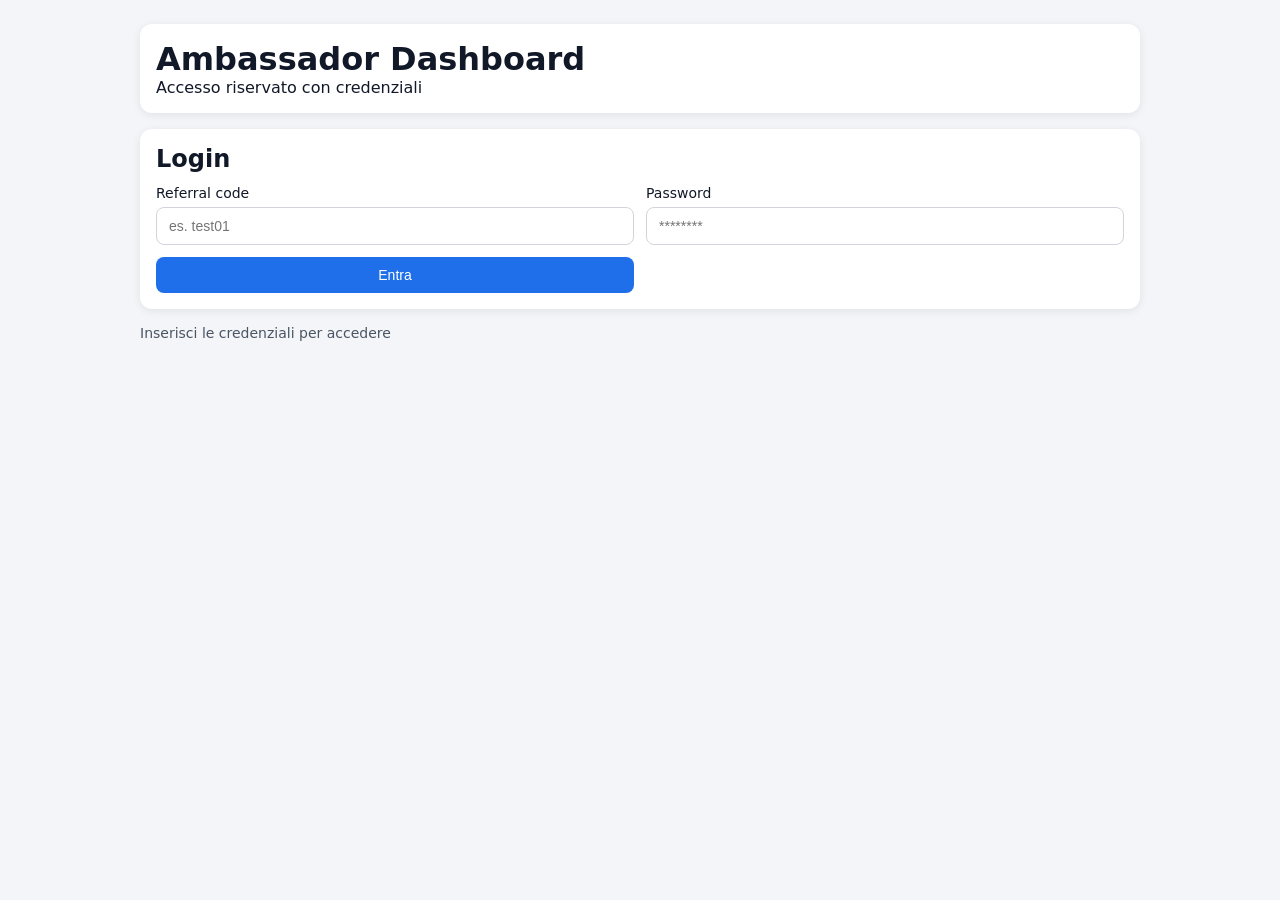
==== ambassador_dashboard/index.html @ a56cf741 "Add password change functionality and update activity tracking in Ambassador Dashboard" ====
<!doctype html>
<html lang="it">
  <head>
    <meta charset="UTF-8" />
    <meta name="viewport" content="width=device-width, initial-scale=1.0" />
    <title>Ambassador Dashboard</title>
    <link rel="stylesheet" href="./styles.css" />
  </head>
  <body>
    <main class="container">
      <header class="header card">
        <div>
          <h1>Ambassador Dashboard</h1>
          <p>Accesso riservato con credenziali</p>
        </div>
        <button id="logoutBtn" class="secondary hidden">Logout</button>
      </header>

      <section id="loginSection" class="card">
        <h2>Login</h2>
        <form id="loginForm" class="grid">
          <label>
            Referral code
            <input id="referralCode" required placeholder="es. test01" />
          </label>
          <label>
            Password
            <input id="password" type="password" required placeholder="********" />
          </label>
          <button type="submit">Entra</button>
        </form>
      </section>

      <section id="dashboardSection" class="hidden">
        <section class="stats-grid">
          <article class="card stat">
            <h3>Referral</h3>
            <p id="statReferral">-</p>
          </article>
          <article class="card stat">
            <h3>Persone Totali</h3>
            <p id="statTotal">0</p>
          </article>
          <article class="card stat">
            <h3>Ultimi 7 giorni</h3>
            <p id="statLast7">0</p>
          </article>
          <article class="card stat">
            <h3>Settimana precedente</h3>
            <p id="statPrev7">0</p>
          </article>
        </section>

        <section class="card">
          <div class="table-header">
            <h2>Andamento ultimi 30 giorni</h2>
            <button id="refreshBtn" class="secondary">Aggiorna</button>
          </div>
          <canvas id="activityChart" height="220"></canvas>
          <p id="activityHint" class="hint"></p>
        </section>

        <section class="card">
          <h2>Cambia password</h2>
          <form id="passwordForm" class="grid password-grid">
            <label>
              Password attuale
              <input id="currentPassword" type="password" required placeholder="********" />
            </label>
            <label>
              Nuova password
              <input id="newPassword" type="password" required placeholder="min 8 caratteri" />
            </label>
            <button type="submit">Aggiorna password</button>
          </form>
        </section>
      </section>

      <p id="statusText" class="status"></p>
    </main>

    <script src="./app.js"></script>
  </body>
</html>
---- ambassador_dashboard/styles.css ----
:root {
  font-family: Inter, system-ui, -apple-system, sans-serif;
}

body {
  margin: 0;
  background: #f3f5f8;
  color: #111827;
}

.container {
  max-width: 1000px;
  margin: 0 auto;
  padding: 24px;
  display: grid;
  gap: 16px;
}

.card {
  background: #fff;
  border-radius: 12px;
  box-shadow: 0 2px 10px rgba(0, 0, 0, 0.08);
  padding: 16px;
}

.header {
  display: flex;
  align-items: center;
  justify-content: space-between;
}

h1, h2, h3, p {
  margin: 0;
}

.grid {
  margin-top: 12px;
  display: grid;
  gap: 12px;
  grid-template-columns: repeat(2, minmax(0, 1fr));
}

label {
  display: grid;
  gap: 6px;
  font-size: 14px;
}

input, button {
  border: 1px solid #d1d5db;
  border-radius: 8px;
  padding: 10px 12px;
  font-size: 14px;
}

button {
  background: #1f6feb;
  color: white;
  border: none;
  cursor: pointer;
}

button.secondary {
  background: #374151;
}

.hidden {
  display: none;
}

.stats-grid {
  display: grid;
  gap: 12px;
  grid-template-columns: repeat(4, minmax(0, 1fr));
}

.stat p {
  margin-top: 6px;
  font-size: 28px;
  font-weight: 700;
}

#activityChart {
  width: 100%;
  max-width: 100%;
  background: #f8fafc;
  border-radius: 10px;
}

.hint {
  margin-top: 10px;
  color: #6b7280;
  font-size: 13px;
}

.password-grid {
  grid-template-columns: repeat(2, minmax(0, 1fr)) auto;
}

.table-header {
  display: flex;
  justify-content: space-between;
  align-items: center;
  margin-bottom: 12px;
}

table {
  width: 100%;
  border-collapse: collapse;
}

th,
td {
  text-align: left;
  padding: 10px;
  border-bottom: 1px solid #e5e7eb;
}

.status {
  margin: 0;
  color: #4b5563;
  font-size: 14px;
}

@media (max-width: 900px) {
  .grid {
    grid-template-columns: 1fr;
  }

  .stats-grid {
    grid-template-columns: repeat(2, minmax(0, 1fr));
  }
}
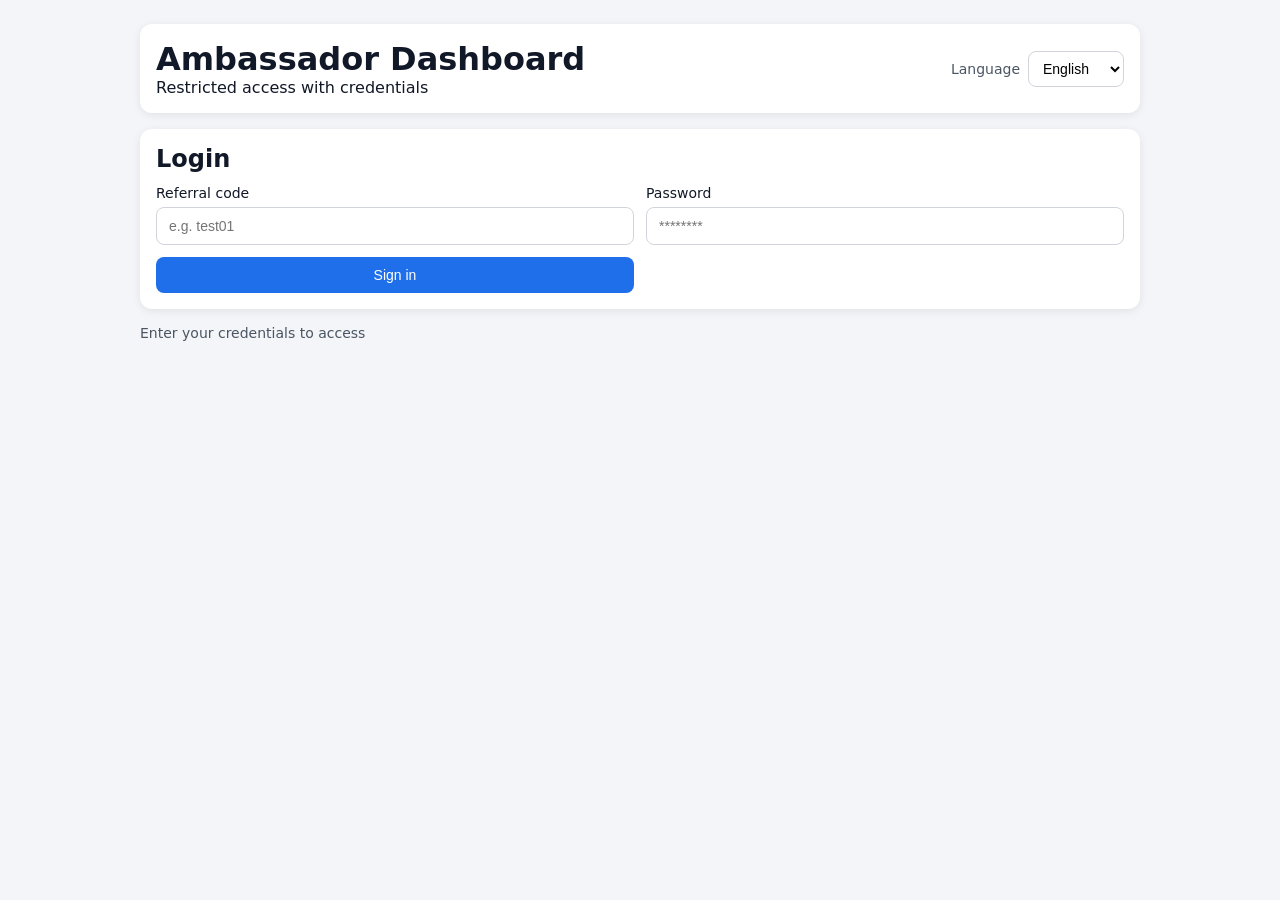
==== commit b81015cb: "translations" ====
--- a/ambassador_dashboard/index.html
+++ b/ambassador_dashboard/index.html
@@ -1,5 +1,5 @@
 <!doctype html>
-<html lang="it">
+<html lang="en">
   <head>
     <meta charset="UTF-8" />
     <meta name="viewport" content="width=device-width, initial-scale=1.0" />
@@ -10,69 +10,63 @@
     <main class="container">
       <header class="header card">
         <div>
-          <h1>Ambassador Dashboard</h1>
-          <p>Accesso riservato con credenziali</p>
+          <h1 data-i18n="header.title">Ambassador Dashboard</h1>
+          <p data-i18n="header.subtitle">Restricted access with credentials</p>
         </div>
-        <button id="logoutBtn" class="secondary hidden">Logout</button>
+        <div class="header-actions">
+          <label for="languageSelect" class="language-label" data-i18n="header.languageLabel">Language</label>
+          <select id="languageSelect" class="language-select" aria-label="Language">
+            <option value="en">English</option>
+            <option value="it">Italiano</option>
+            <option value="fr">Français</option>
+            <option value="de">Deutsch</option>
+          </select>
+          <button id="logoutBtn" class="secondary hidden" data-i18n="actions.logout">Logout</button>
+        </div>
       </header>
 
       <section id="loginSection" class="card">
-        <h2>Login</h2>
+        <h2 data-i18n="login.title">Login</h2>
         <form id="loginForm" class="grid">
           <label>
-            Referral code
-            <input id="referralCode" required placeholder="es. test01" />
+            <span data-i18n="login.referralCodeLabel">Referral code</span>
+            <input id="referralCode" required placeholder="e.g. test01" data-i18n-placeholder="login.referralCodePlaceholder" />
           </label>
           <label>
-            Password
+            <span data-i18n="login.passwordLabel">Password</span>
             <input id="password" type="password" required placeholder="********" />
           </label>
-          <button type="submit">Entra</button>
+          <button type="submit" data-i18n="actions.login">Sign in</button>
         </form>
       </section>
 
       <section id="dashboardSection" class="hidden">
         <section class="stats-grid">
           <article class="card stat">
-            <h3>Referral</h3>
+            <h3 data-i18n="stats.referral">Referral</h3>
             <p id="statReferral">-</p>
           </article>
           <article class="card stat">
-            <h3>Persone Totali</h3>
+            <h3 data-i18n="stats.totalPeople">Total People</h3>
             <p id="statTotal">0</p>
           </article>
           <article class="card stat">
-            <h3>Ultimi 7 giorni</h3>
+            <h3 data-i18n="stats.last7Days">Last 7 days</h3>
             <p id="statLast7">0</p>
           </article>
           <article class="card stat">
-            <h3>Settimana precedente</h3>
+            <h3 data-i18n="stats.previousWeek">Previous week</h3>
             <p id="statPrev7">0</p>
           </article>
         </section>
 
         <section class="card">
           <div class="table-header">
-            <h2>Andamento ultimi 30 giorni</h2>
-            <button id="refreshBtn" class="secondary">Aggiorna</button>
+            <h2 data-i18n="activity.title">Last 30 days trend</h2>
+            <button id="refreshBtn" class="secondary" data-i18n="actions.refresh">Refresh</button>
           </div>
           <canvas id="activityChart" height="220"></canvas>
           <p id="activityHint" class="hint"></p>
-        </section>
-
-        <section class="card">
-          <h2>Cambia password</h2>
-          <form id="passwordForm" class="grid password-grid">
-            <label>
-              Password attuale
-              <input id="currentPassword" type="password" required placeholder="********" />
-            </label>
-            <label>
-              Nuova password
-              <input id="newPassword" type="password" required placeholder="min 8 caratteri" />
-            </label>
-            <button type="submit">Aggiorna password</button>
-          </form>
         </section>
       </section>
 
--- a/ambassador_dashboard/styles.css
+++ b/ambassador_dashboard/styles.css
@@ -27,6 +27,25 @@
   display: flex;
   align-items: center;
   justify-content: space-between;
+}
+
+.header-actions {
+  display: flex;
+  align-items: center;
+  gap: 8px;
+}
+
+.language-label {
+  font-size: 14px;
+  color: #4b5563;
+}
+
+.language-select {
+  border: 1px solid #d1d5db;
+  border-radius: 8px;
+  padding: 8px 10px;
+  font-size: 14px;
+  background: #fff;
 }
 
 h1, h2, h3, p {
@@ -93,10 +112,6 @@
   font-size: 13px;
 }
 
-.password-grid {
-  grid-template-columns: repeat(2, minmax(0, 1fr)) auto;
-}
-
 .table-header {
   display: flex;
   justify-content: space-between;
@@ -123,6 +138,12 @@
 }
 
 @media (max-width: 900px) {
+  .header {
+    flex-direction: column;
+    align-items: flex-start;
+    gap: 12px;
+  }
+
   .grid {
     grid-template-columns: 1fr;
   }
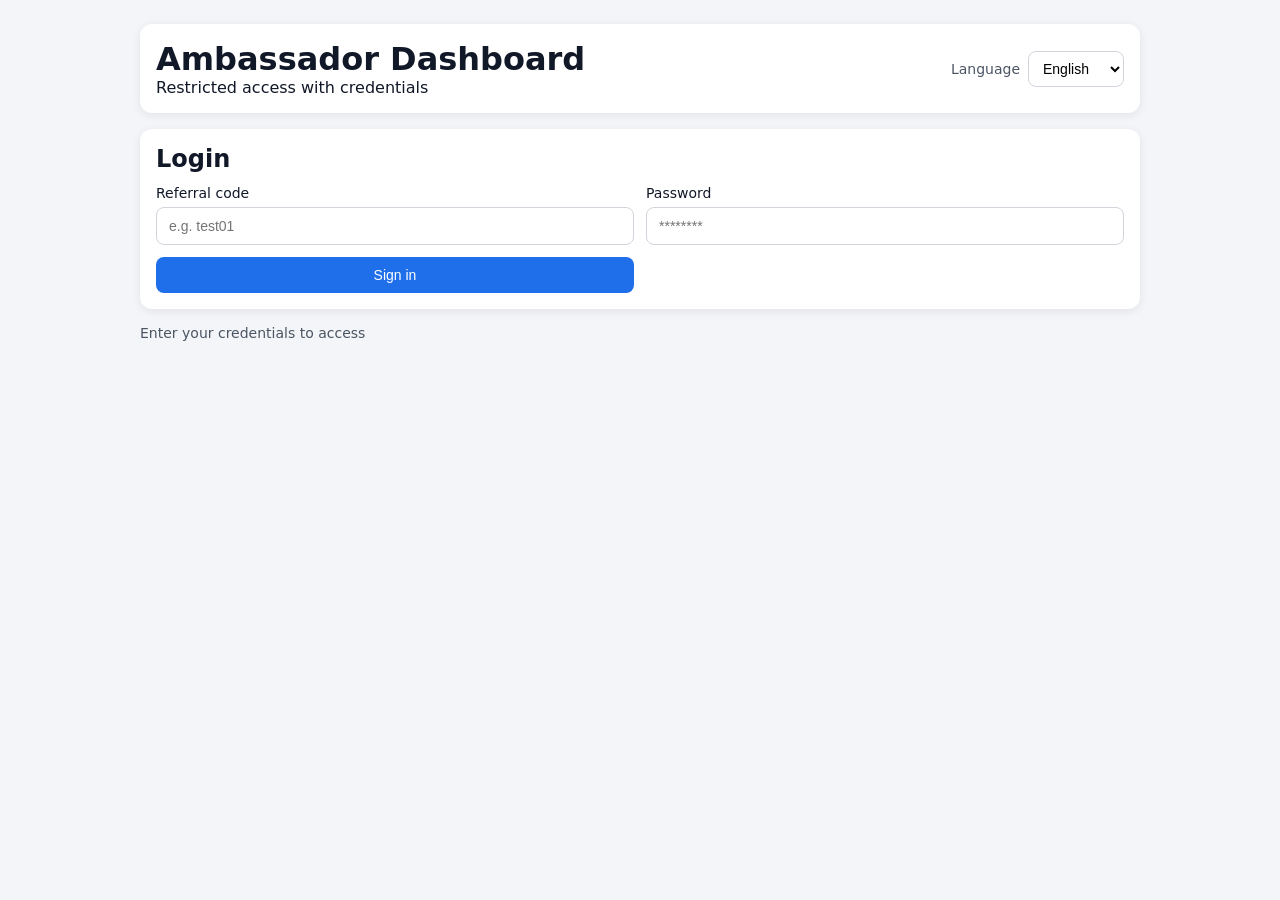
==== commit c45d1396: "swiss clicks" ====
--- a/ambassador_dashboard/index.html
+++ b/ambassador_dashboard/index.html
@@ -58,6 +58,14 @@
             <h3 data-i18n="stats.previousWeek">Previous week</h3>
             <p id="statPrev7">0</p>
           </article>
+          <article class="card stat">
+            <h3 data-i18n="stats.swissClicks">Swiss Clicks</h3>
+            <p id="statSwiss">0</p>
+          </article>
+          <article class="card stat">
+            <h3 data-i18n="stats.otherCountries">Other Countries</h3>
+            <p id="statOther">0</p>
+          </article>
         </section>
 
         <section class="card">
--- a/ambassador_dashboard/styles.css
+++ b/ambassador_dashboard/styles.css
@@ -90,7 +90,7 @@
 .stats-grid {
   display: grid;
   gap: 12px;
-  grid-template-columns: repeat(4, minmax(0, 1fr));
+  grid-template-columns: repeat(3, minmax(0, 1fr));
 }
 
 .stat p {
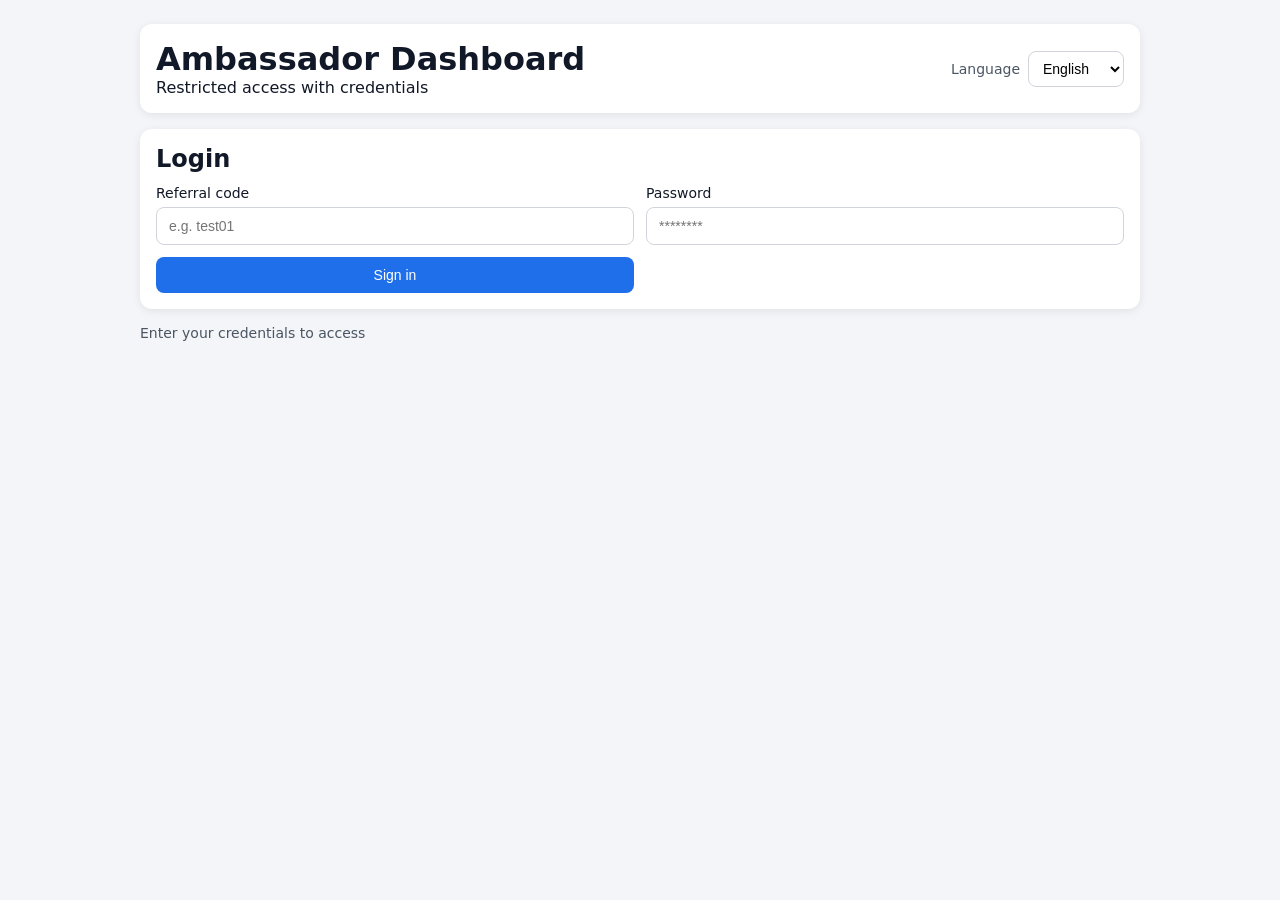
==== commit 8ae93e42: "added payments" ====
--- a/ambassador_dashboard/index.html
+++ b/ambassador_dashboard/index.html
@@ -66,6 +66,10 @@
             <h3 data-i18n="stats.otherCountries">Other Countries</h3>
             <p id="statOther">0</p>
           </article>
+          <article class="card stat">
+            <h3 data-i18n="stats.earnings">Earnings (CH)</h3>
+            <p id="statEarnings">CHF 0.00</p>
+          </article>
         </section>
 
         <section class="card">
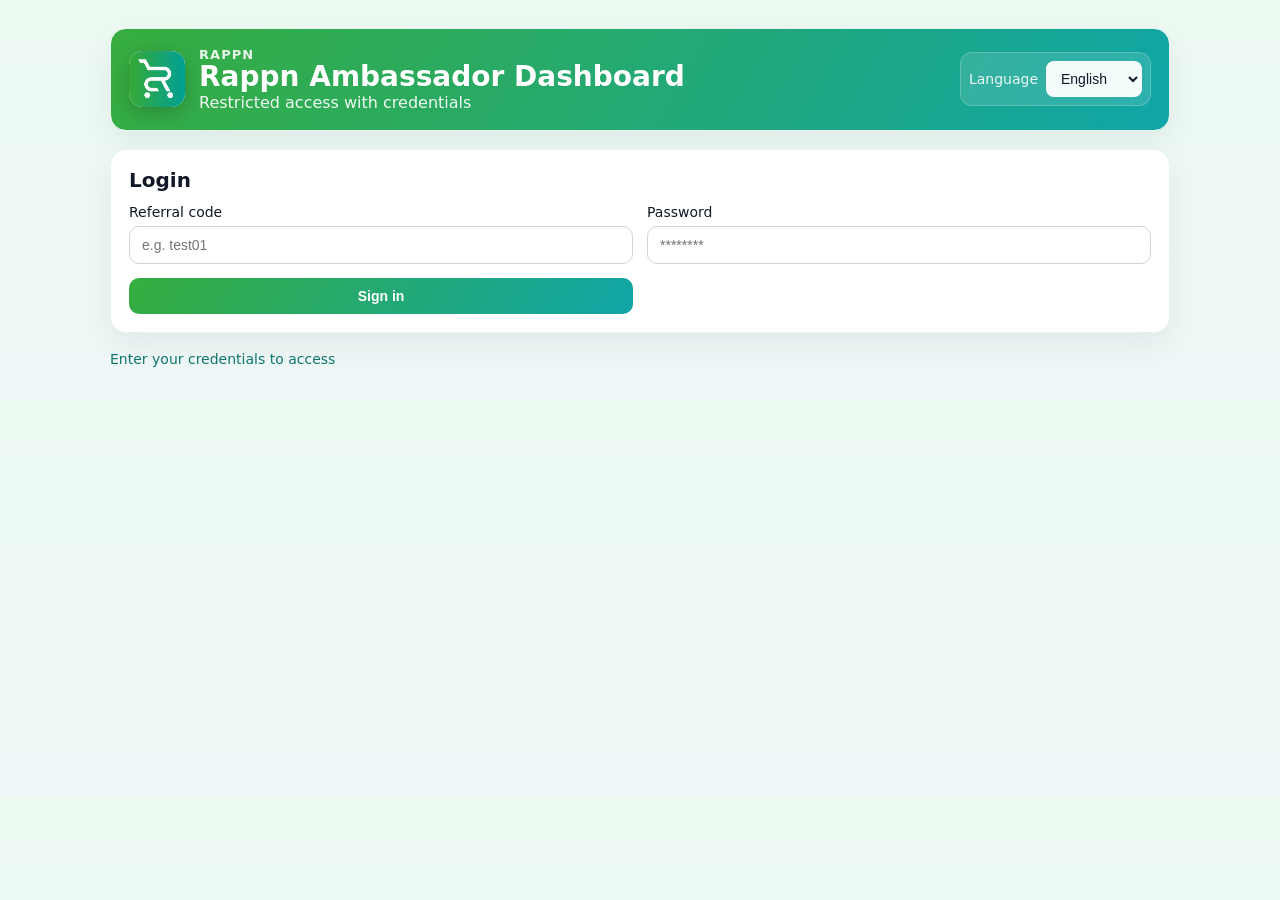
==== commit 278ecfc9: "better dashboard UI" ====
--- a/ambassador_dashboard/index.html
+++ b/ambassador_dashboard/index.html
@@ -3,15 +3,19 @@
   <head>
     <meta charset="UTF-8" />
     <meta name="viewport" content="width=device-width, initial-scale=1.0" />
-    <title>Ambassador Dashboard</title>
+    <title>Rappn Ambassador Dashboard</title>
     <link rel="stylesheet" href="./styles.css" />
   </head>
   <body>
     <main class="container">
       <header class="header card">
-        <div>
-          <h1 data-i18n="header.title">Ambassador Dashboard</h1>
-          <p data-i18n="header.subtitle">Restricted access with credentials</p>
+        <div class="brand-wrap">
+          <img src="./logo.svg" alt="Rappn logo" class="brand-logo" />
+          <div>
+            <span class="app-name">Rappn</span>
+            <h1 data-i18n="header.title">Ambassador Dashboard</h1>
+            <p data-i18n="header.subtitle">Restricted access with credentials</p>
+          </div>
         </div>
         <div class="header-actions">
           <label for="languageSelect" class="language-label" data-i18n="header.languageLabel">Language</label>
--- a/ambassador_dashboard/styles.css
+++ b/ambassador_dashboard/styles.css
@@ -1,61 +1,116 @@
 :root {
+  --rappn-green: #37ad3e;
+  --rappn-teal: #10a5a7;
+  --rappn-deep: #0f766e;
+  --rappn-bg: #f3faf7;
+  --text-main: #111827;
+  --text-soft: #4b5563;
   font-family: Inter, system-ui, -apple-system, sans-serif;
 }
 
 body {
   margin: 0;
-  background: #f3f5f8;
-  color: #111827;
+  background: linear-gradient(180deg, #ecf9f1 0%, #eef7f7 100%);
+  color: var(--text-main);
 }
 
 .container {
-  max-width: 1000px;
+  max-width: 1060px;
   margin: 0 auto;
-  padding: 24px;
-  display: grid;
-  gap: 16px;
+  padding: 28px 24px 32px;
+  display: grid;
+  gap: 18px;
 }
 
 .card {
   background: #fff;
+  border-radius: 16px;
+  border: 1px solid #e6f3ee;
+  box-shadow: 0 12px 30px rgba(16, 24, 40, 0.06);
+  padding: 18px;
+}
+
+.header {
+  display: flex;
+  align-items: center;
+  justify-content: space-between;
+  background: linear-gradient(120deg, var(--rappn-green) 0%, var(--rappn-teal) 100%);
+  color: #ffffff;
+}
+
+.brand-wrap {
+  display: flex;
+  align-items: center;
+  gap: 14px;
+}
+
+.brand-logo {
+  width: 56px;
+  height: 56px;
+  border-radius: 14px;
+  object-fit: cover;
+  box-shadow: 0 6px 20px rgba(0, 0, 0, 0.2);
+}
+
+.app-name {
+  display: block;
+  font-size: 13px;
+  font-weight: 700;
+  letter-spacing: 0.08em;
+  text-transform: uppercase;
+  opacity: 0.88;
+}
+
+.header h1 {
+  font-size: 28px;
+  line-height: 1.1;
+}
+
+.header p {
+  color: rgba(255, 255, 255, 0.92);
+}
+
+.header-actions {
+  display: flex;
+  align-items: center;
+  gap: 8px;
+  background: rgba(255, 255, 255, 0.12);
+  border: 1px solid rgba(255, 255, 255, 0.2);
   border-radius: 12px;
-  box-shadow: 0 2px 10px rgba(0, 0, 0, 0.08);
-  padding: 16px;
-}
-
-.header {
-  display: flex;
-  align-items: center;
-  justify-content: space-between;
-}
-
-.header-actions {
-  display: flex;
-  align-items: center;
-  gap: 8px;
+  padding: 8px;
 }
 
 .language-label {
   font-size: 14px;
-  color: #4b5563;
+  color: rgba(255, 255, 255, 0.9);
 }
 
 .language-select {
-  border: 1px solid #d1d5db;
+  border: 1px solid rgba(255, 255, 255, 0.35);
   border-radius: 8px;
   padding: 8px 10px;
   font-size: 14px;
-  background: #fff;
+  background: rgba(255, 255, 255, 0.95);
+  color: #0f172a;
 }
 
 h1, h2, h3, p {
   margin: 0;
 }
 
+h2 {
+  font-size: 20px;
+}
+
+h3 {
+  font-size: 14px;
+  color: var(--text-soft);
+}
+
 .grid {
   margin-top: 12px;
   display: grid;
-  gap: 12px;
+  gap: 14px;
   grid-template-columns: repeat(2, minmax(0, 1fr));
 }
 
@@ -67,20 +122,43 @@
 
 input, button {
   border: 1px solid #d1d5db;
-  border-radius: 8px;
+  border-radius: 10px;
   padding: 10px 12px;
   font-size: 14px;
 }
 
+input {
+  background: #ffffff;
+  transition: border-color 0.2s ease, box-shadow 0.2s ease;
+}
+
+input:focus,
+.language-select:focus {
+  outline: none;
+  border-color: var(--rappn-teal);
+  box-shadow: 0 0 0 3px rgba(16, 165, 167, 0.15);
+}
+
 button {
-  background: #1f6feb;
+  background: linear-gradient(120deg, var(--rappn-green) 0%, var(--rappn-teal) 100%);
   color: white;
   border: none;
   cursor: pointer;
+  font-weight: 600;
+  transition: transform 0.15s ease, box-shadow 0.2s ease, filter 0.2s ease;
+}
+
+button:hover {
+  filter: brightness(1.03);
+  box-shadow: 0 8px 22px rgba(16, 165, 167, 0.28);
+}
+
+button:active {
+  transform: translateY(1px);
 }
 
 button.secondary {
-  background: #374151;
+  background: #0f766e;
 }
 
 .hidden {
@@ -97,18 +175,19 @@
   margin-top: 6px;
   font-size: 28px;
   font-weight: 700;
+  color: #0f766e;
 }
 
 #activityChart {
   width: 100%;
   max-width: 100%;
-  background: #f8fafc;
+  background: linear-gradient(180deg, #f3fbf8 0%, #f8fcfc 100%);
   border-radius: 10px;
 }
 
 .hint {
   margin-top: 10px;
-  color: #6b7280;
+  color: var(--text-soft);
   font-size: 13px;
 }
 
@@ -133,8 +212,9 @@
 
 .status {
   margin: 0;
-  color: #4b5563;
-  font-size: 14px;
+  color: var(--rappn-deep);
+  font-size: 14px;
+  font-weight: 500;
 }
 
 @media (max-width: 900px) {
@@ -144,6 +224,15 @@
     gap: 12px;
   }
 
+  .brand-logo {
+    width: 48px;
+    height: 48px;
+  }
+
+  .header h1 {
+    font-size: 24px;
+  }
+
   .grid {
     grid-template-columns: 1fr;
   }
